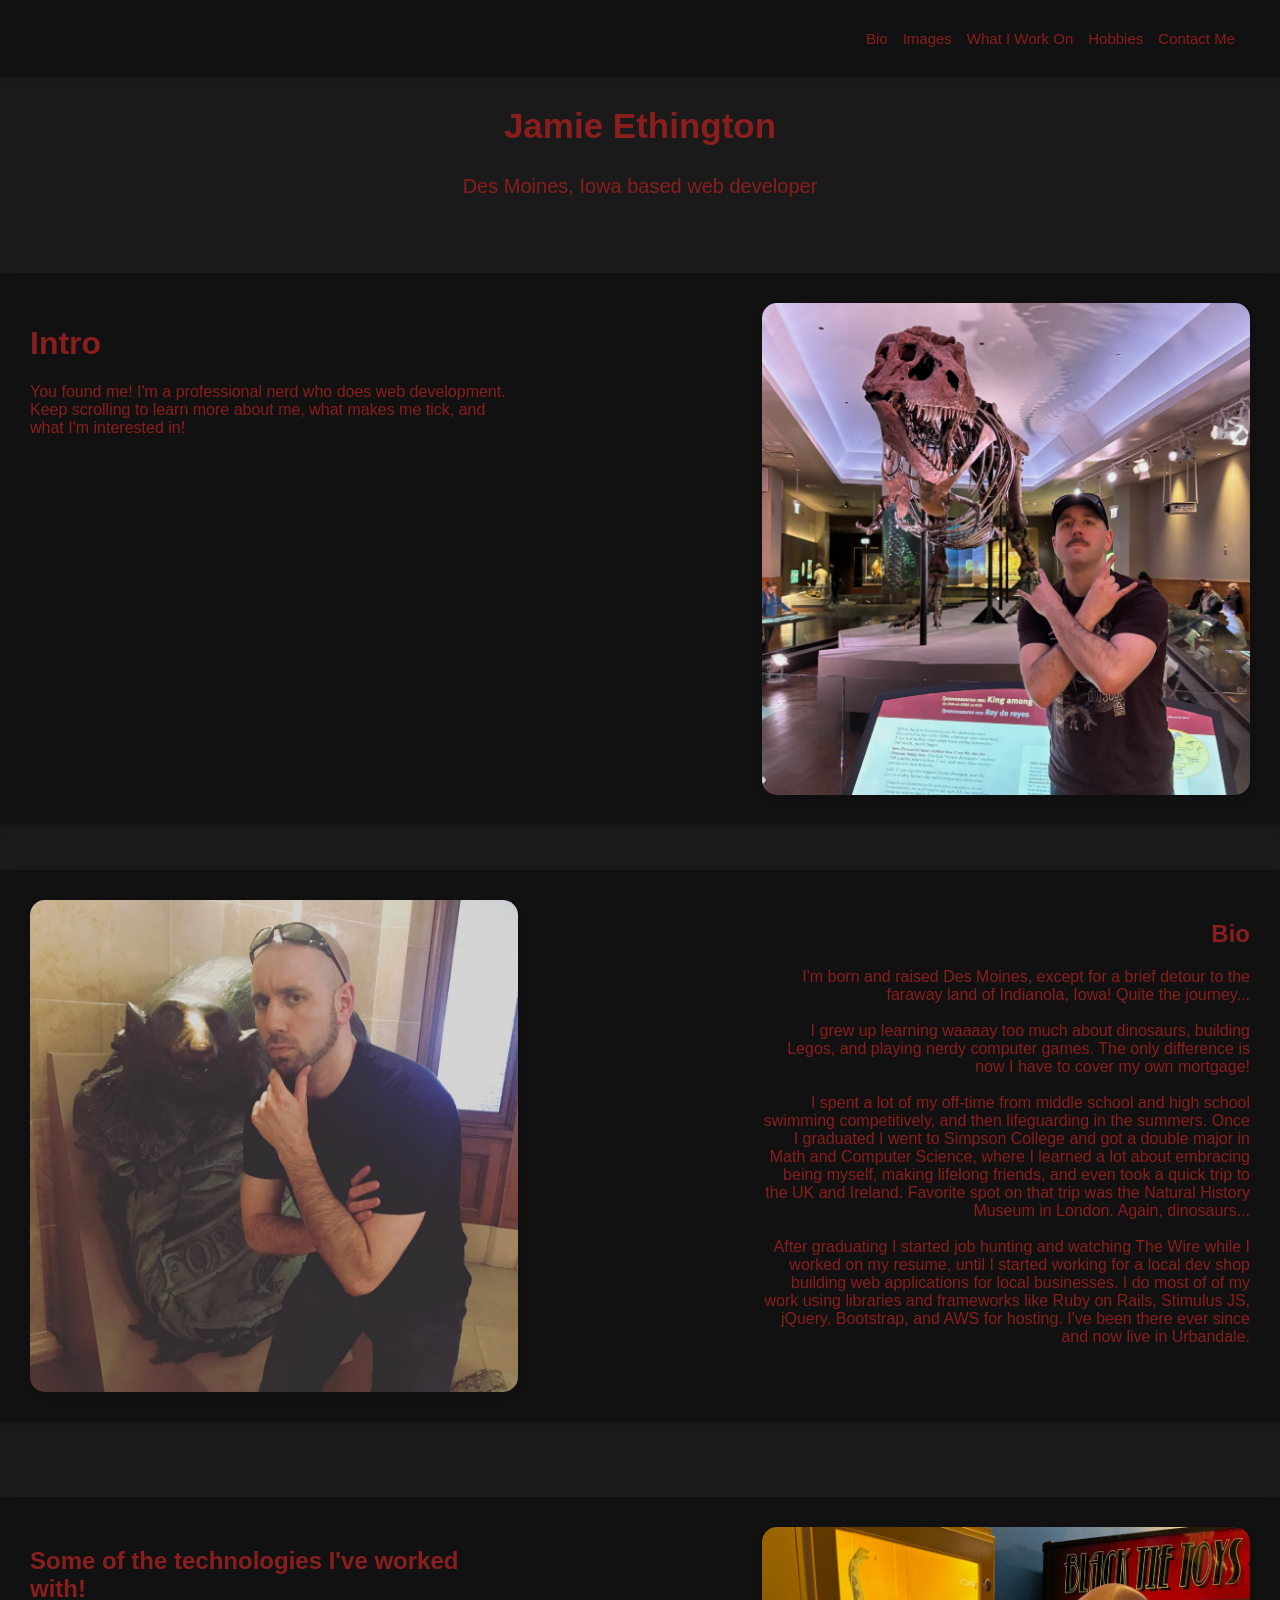
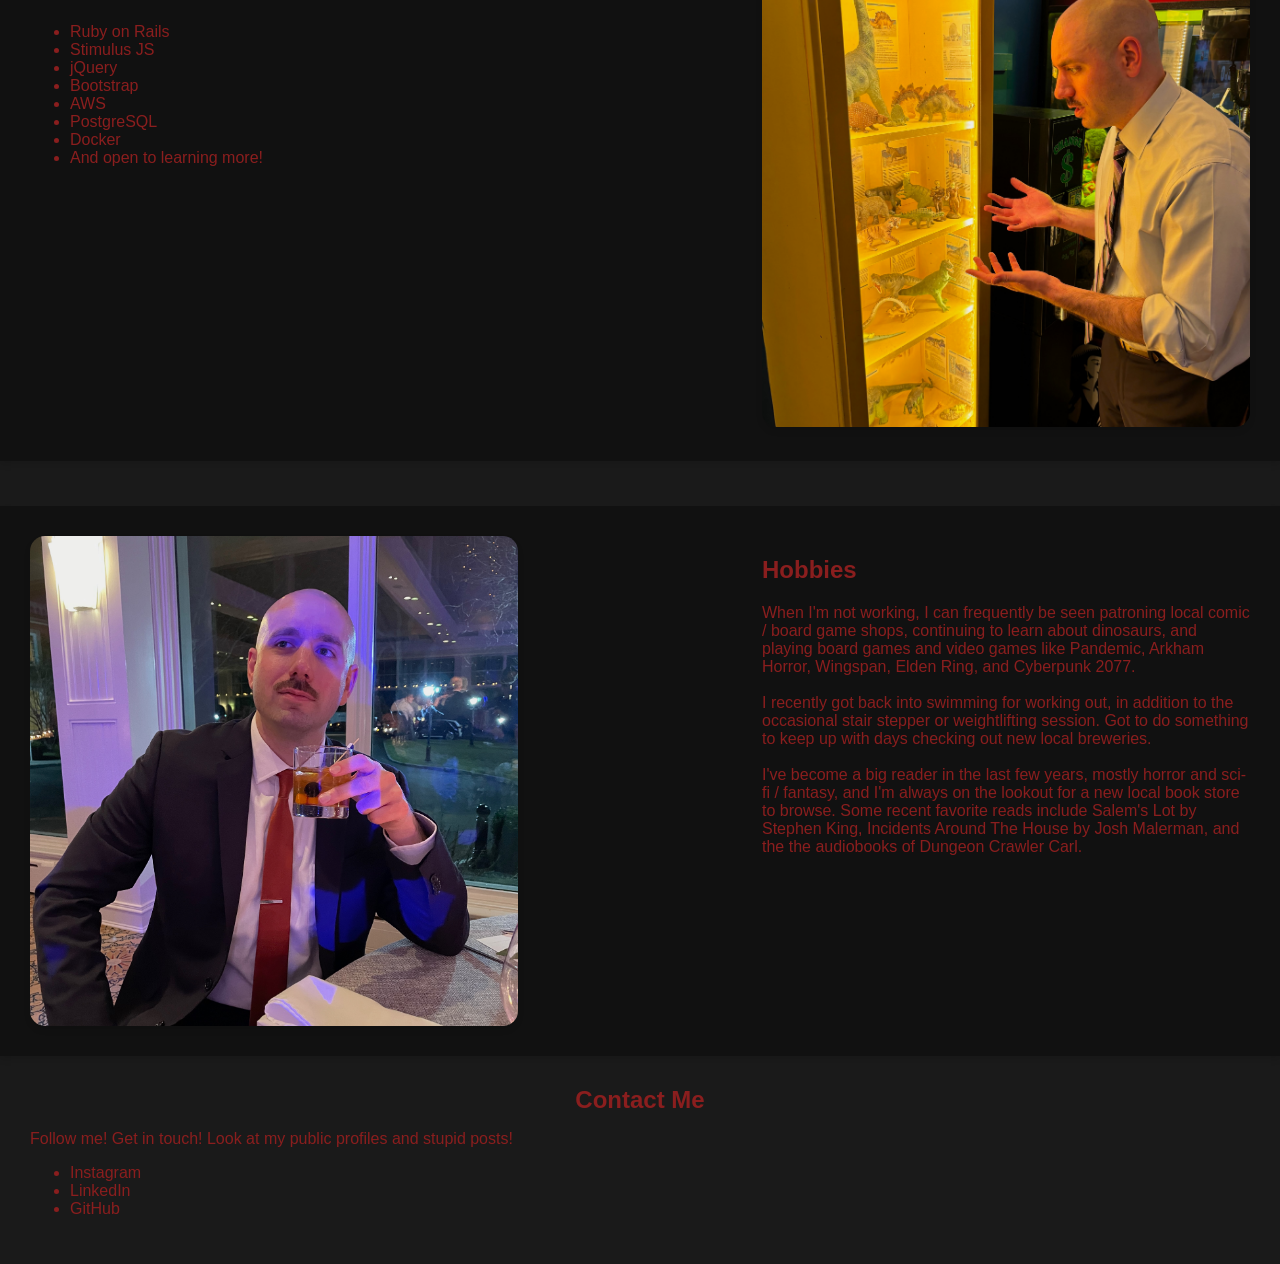
==== home_alt.html @ 4b00e0fd "WIP on redesigining / changing the color scheme and layout" ====
<!DOCTYPE html>
<html lang="en">
  <head>
    <title>Jamie Ethington</title>
    <meta charset="utf-8">
    <meta name="viewport" content="width=device-width, initial-scale=1">
    <link rel="stylesheet" href="assets/stylesheets/home_styles.css">
    <link rel="stylesheet" href="assets/stylesheets/carousel.css">
    <link rel="stylesheet" href="assets/stylesheets/media_queries.css">
  </head>

  <body>
    <div class="header-info">
      <div class="navbar"> 
        <a href="#bio-container" class="navbar-link">
          Bio
        </a>
  
        <a href="#image-container" class="navbar-link">
          Images
        </a>

        <a href="#what-i-work-on" class="navbar-link">
          What I Work On
        </a>

        <a href="#hobbies" class="navbar-link">
          Hobbies
        </a>
  
        <a href="#contact-me" class="navbar-link">
          Contact Me
        </a>
      </div>

      <h2>Jamie Ethington</h2>
      <p>Des Moines, Iowa based web developer</p>
    </div>

    <div class="main-content">
      <div class="intro">
        <div class="intro-text">
          <h1>Intro</h1>
          <p>
            You found me! I'm a professional nerd who does web development. Keep scrolling to learn more about me, what makes me tick,
            and what I'm interested in!
          </p>
        </div>

        <div class="intro-image">
          <img src="images/Sue.jpeg" class="page-image-img">
        </div>
      </div>

      <div class="bio" id="bio-container">
        <div class="bio-image">
          <img src="images/Wisconsin.jpg" class="page-image-img">
        </div>

        <div class="bio-text">
          <h2>Bio</h2>
          <p>
            I'm born and raised Des Moines, except for a brief detour to the faraway land of Indianola, Iowa! Quite the journey...
            <br />
            <br />
            I grew up learning waaaay too much about dinosaurs, building Legos, and playing nerdy computer games. The only difference is now
            I have to cover my own mortgage!
            <br />
            <br />
            I spent a lot of my off-time from middle school and high school swimming competitively, and then lifeguarding in the summers.
            Once I graduated I went to Simpson College
            and got a double major in Math and Computer Science, where I learned a lot about embracing being myself, making lifelong friends, and
            even took a quick trip to the UK and Ireland. Favorite spot on that trip was the Natural History Museum in London. Again, dinosaurs...
            <br />
            <br />
            After graduating I started job hunting and watching The Wire while I worked on my resume, until I started working for a local
            dev shop building web applications for local businesses. I do most of of my work using libraries and frameworks like
            Ruby on Rails, Stimulus JS, jQuery, Bootstrap, and AWS for hosting. I've been there ever since and now live in Urbandale.
          </p>
        </div>
      </div>

      <div class="what-i-work-on" id="what-i-work-on">

        <div class="what-i-work-on-text">
          <h2>Some of the technologies I've worked with!</h2>
          <ul>
            <li>Ruby on Rails</li>
            <li>Stimulus JS</li>
            <li>jQuery</li>
            <li>Bootstrap</li>
            <li>AWS</li>
            <li>PostgreSQL</li>
            <li>Docker</li>
            <li>And open to learning more!</li>
          </ul>
        </div>

        <div class="what-i-work-on-image">
          <img src="images/Confused.jpeg" class="page-image-img">
        </div>
      </div>

      <div class="hobbies" id="hobbies">
        <div class="hobbies-image">
          <img src="images/Fancy.jpeg" class="page-image-img">
        </div>

        <div class="hobbies-text"> 
          <h2>Hobbies</h2>
          <p>
            When I'm not working, I can frequently be seen patroning local comic / board game shops, continuing to learn about dinosaurs, and
            playing board games and video games like Pandemic, Arkham Horror, Wingspan, Elden Ring, and Cyberpunk 2077.
            <br />
            <br />
            I recently got back into swimming for working out, in addition to the occasional stair stepper or weightlifting session. Got to do something
            to keep up with days checking out new local breweries.
            <br />
            <br />
            I've become a big reader in the last few years, mostly horror and sci-fi / fantasy, and I'm always on the lookout for a new local book
            store to browse. Some recent favorite reads include Salem's Lot by Stephen King, Incidents Around The House by Josh Malerman, and the
            the audiobooks of Dungeon Crawler Carl.
          </p>
        </div>
      </div>
    </div>

    <div class="footer-links" id="contact-me">
      <h2 class="footer-header">Contact Me</h2>
      <p>Follow me! Get in touch! Look at my public profiles and stupid posts!</p>
      <ul>
        <li>
          <a href="https://www.instagram.com/jamie_ethington" target="_blank">Instagram</a>
        </li>

        <li>
          <a href="https://www.linkedin.com/in/jamesethington/" target="_blank">LinkedIn</a>
        </li>

        <li>
          <a href="https://github.com/jamie-e" target="_blank">GitHub</a>
        </li>
      </ul>
    </div>
    <script src="assets/javascripts/carousel.js"></script>
    <script src="assets/javascripts/smooth-scroll.js"></script>
  </body>
</html>
---- assets/stylesheets/home_styles.css ----
*, *::before, *::after {
  box-sizing: border-box;
}

html {
  scroll-behavior: smooth;
}

.header-info,
.footer-links,
.main-content {
  box-sizing: border-box;
}

.header-info.bg-loaded::before {
  opacity: 1;
}

body {
  font-family: Arial, Helvetica, sans-serif;
  width: 100%;
  margin: 0;
  color: #8A1E1E;
  min-height: 100vh;
  background-color: #1a1a1a;
}

.navbar {
  display: flex;
  flex-direction: row;
  justify-content: flex-end;
  padding: 30px;
  box-shadow: 0 4px 6px rgba(0, 0, 0, 0.1);
  background-color: #111111;
}

.navbar .navbar-link {
  font-size: 15px;
  color: #8A1E1E;
  text-decoration: none;
  margin-right: 15px;
}
.navbar .navbar-link:hover {
  color: #8C8C8C;
  text-decoration: underline;
}

.header-info {
  /* padding: 30px;
  padding-bottom: 75px; */
  text-align: center;
  font-size: 35px;
  width: 100% !important;
  color: #8A1E1E;
  background-size: cover;
  background-repeat: no-repeat;
  background-position: center top;
}

.header-info .intro-image {
  height: 450px;
  width: 450px;
  border-radius: 50%;
  margin: 0 auto;
}

.header-info h2 {
  font-size: 35px;
}

.header-info p {
  font-size: 20px;
}

.page-image-img {
  border-radius: 15px;
  box-shadow: 0 4px 6px rgba(0, 0, 0, 0.1);
  max-height: 500px;
  max-width: 500px;
  width: 100%;
  height: 100%;
  object-fit: cover;
}

.main-content .intro {
  margin-top: 75px;
  margin-bottom: 45px;
  padding: 30px;
  background-color: #111111;
  box-shadow: 0 4px 6px rgba(0, 0, 0, 0.1);
  display: flex;
  flex-direction: row;
  justify-content: space-between;
}

.main-content .intro .intro-text {
  width: 40%;
  text-align: left;
}

.main-content .intro .intro-image {
  width: 40%;
  text-align: right;
}

.main-content .bio {
  margin-bottom: 75px;
  padding: 30px;
  background-color: #111111;
  box-shadow: 0 4px 6px rgba(0, 0, 0, 0.1);
  display: flex;
  flex-direction: row;
  justify-content: space-between;
}

.main-content .bio .bio-text {
  width: 40%;
  text-align: right;
}

.main-content .bio .bio-image {
  width: 40%;
  text-align: left;
}

#bio-container,
#image-container,
#contact-me {
  scroll-margin-top: 30px;
}

.main-content .what-i-work-on {
  padding: 30px;
  background-color: #111111;
  box-shadow: 0 4px 6px rgba(0, 0, 0, 0.1);
  margin-bottom: 45px;
  display: flex;
  flex-direction: row;
  justify-content: space-between;
}

.main-content .what-i-work-on .what-i-work-on-text {
  width: 40%;
  text-align: left;
}

.main-content .what-i-work-on .what-i-work-on-image {
  width: 40%;
  text-align: right;
}

.main-content .hobbies {
  padding: 30px;
  background-color: #111111;
  box-shadow: 0 4px 6px rgba(0, 0, 0, 0.1);
  display: flex;
  flex-direction: row;
  justify-content: space-between;
}

.main-content .hobbies .hobbies-text {
  width: 40%;
  text-align: left;
}

.main-content .hobbies .hobbies-image {
  width: 40%;
  text-align: right;
}

.footer-links {
  padding: 30px;
  flex-direction: row;
  justify-content: space-between;
  width: 100% !important;
}

.footer-links .footer-header {
  margin: 0 auto;
  text-align: center;
}

.footer-links ul {
  list-style: disc;
}

.footer-links a {
  text-decoration: none;
  color: #8A1E1E;
}

.footer-links a:hover {
  color: #AFAFAF;
  text-decoration: underline;
}
---- assets/stylesheets/carousel.css ----
.image-carousel {
  position: relative;
  max-width: 800px;
  margin: 2rem auto;
}

.carousel-track {
  display: flex;
  justify-content: center;
  align-items: center;
  min-height: 400px;
}

.carousel-slide {
  display: none;
  width: 500px;
  height: 500px;
  object-fit: cover;
  border-radius: 10px;
  border: solid 5px #A1A1A1;
}

.carousel-slide.active {
  display: block;
}

.carousel-btn {
  position: absolute;
  top: 50%;
  transform: translateY(-50%);
  z-index: 1;
  font-size: 2rem;
  background: transparent;
  border: none;
  color: #AFAFAF;
  cursor: pointer;
}

.carousel-btn.prev { left: 0; }
.carousel-btn.next { right: 0; }
---- assets/stylesheets/media_queries.css ----
@media (max-width: 768px) {
  .main-content .intro {
    flex-direction: column;
    align-items: center;
  }

  .main-content .intro .intro-text,
  .main-content .intro .intro-image {
    width: 100%;
  }

  .main-content .intro .intro-image img {
    max-width: 100%;
    height: auto;
  }
}
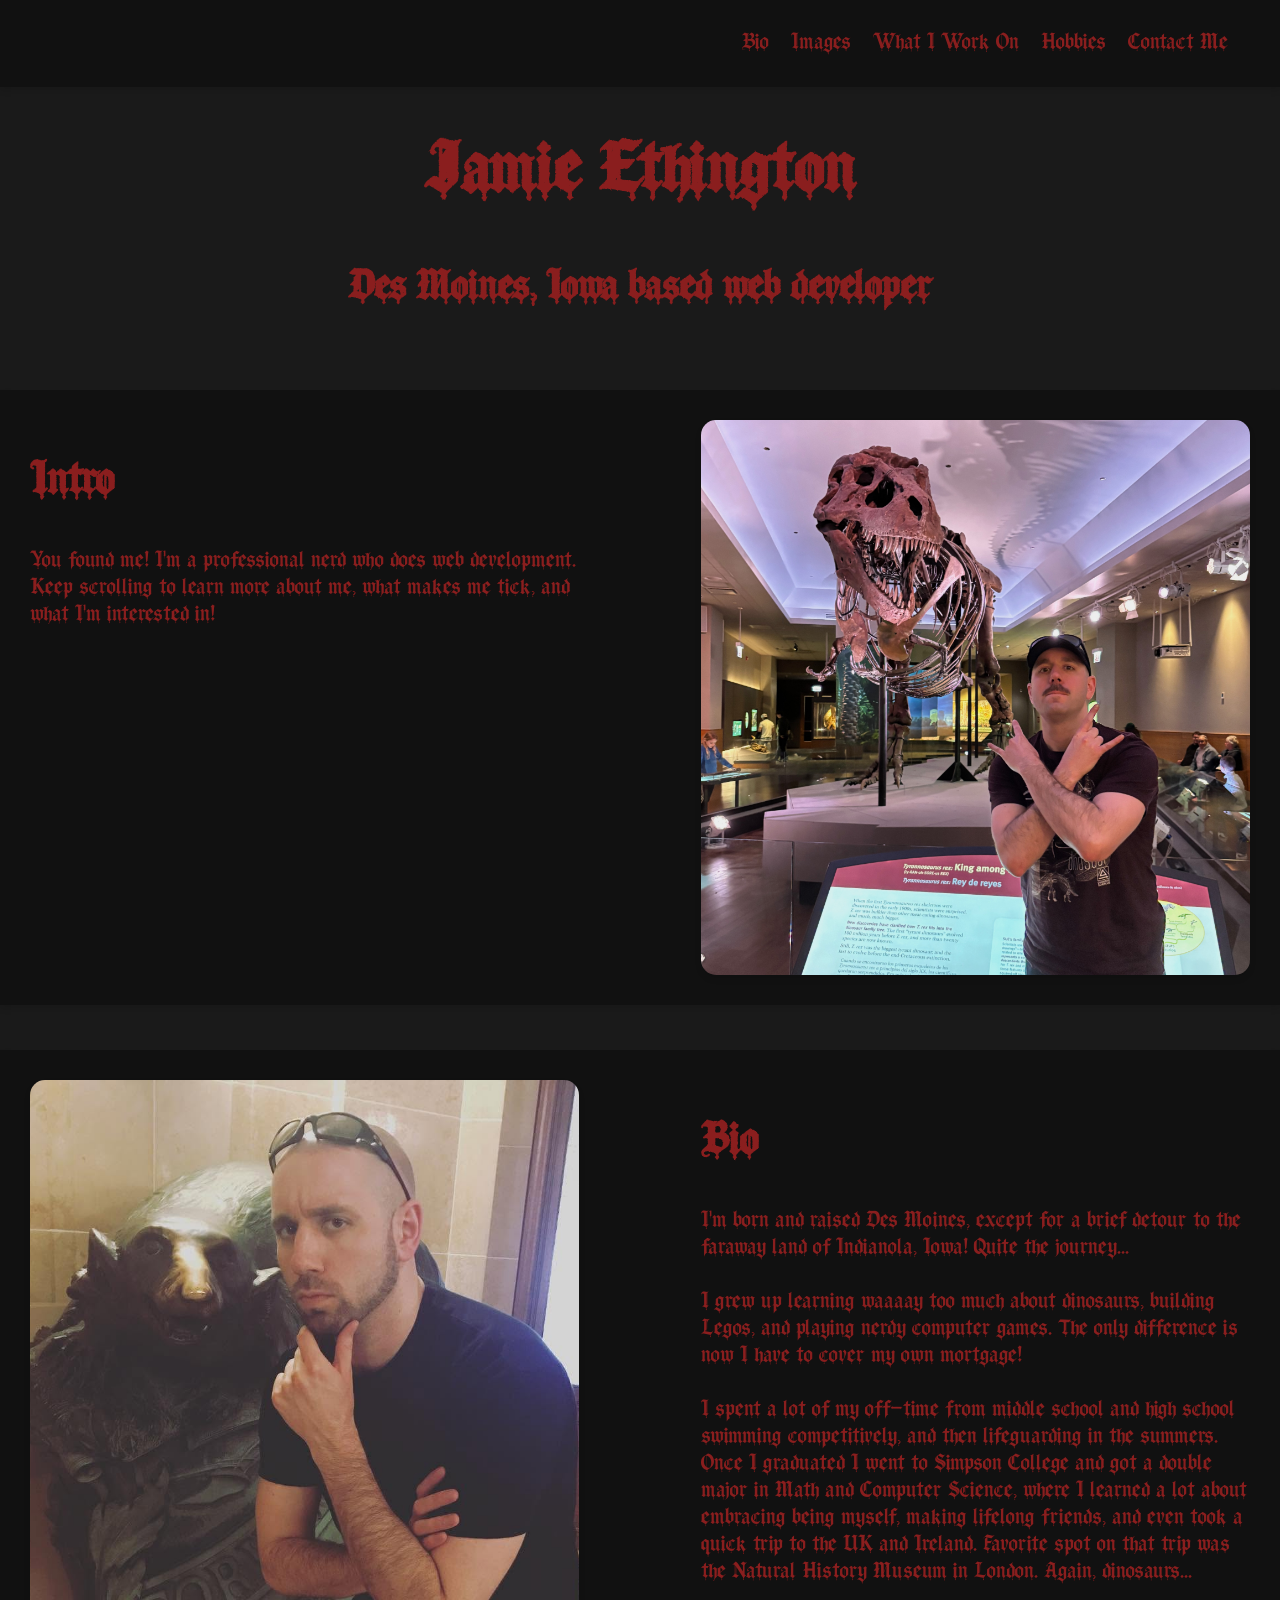
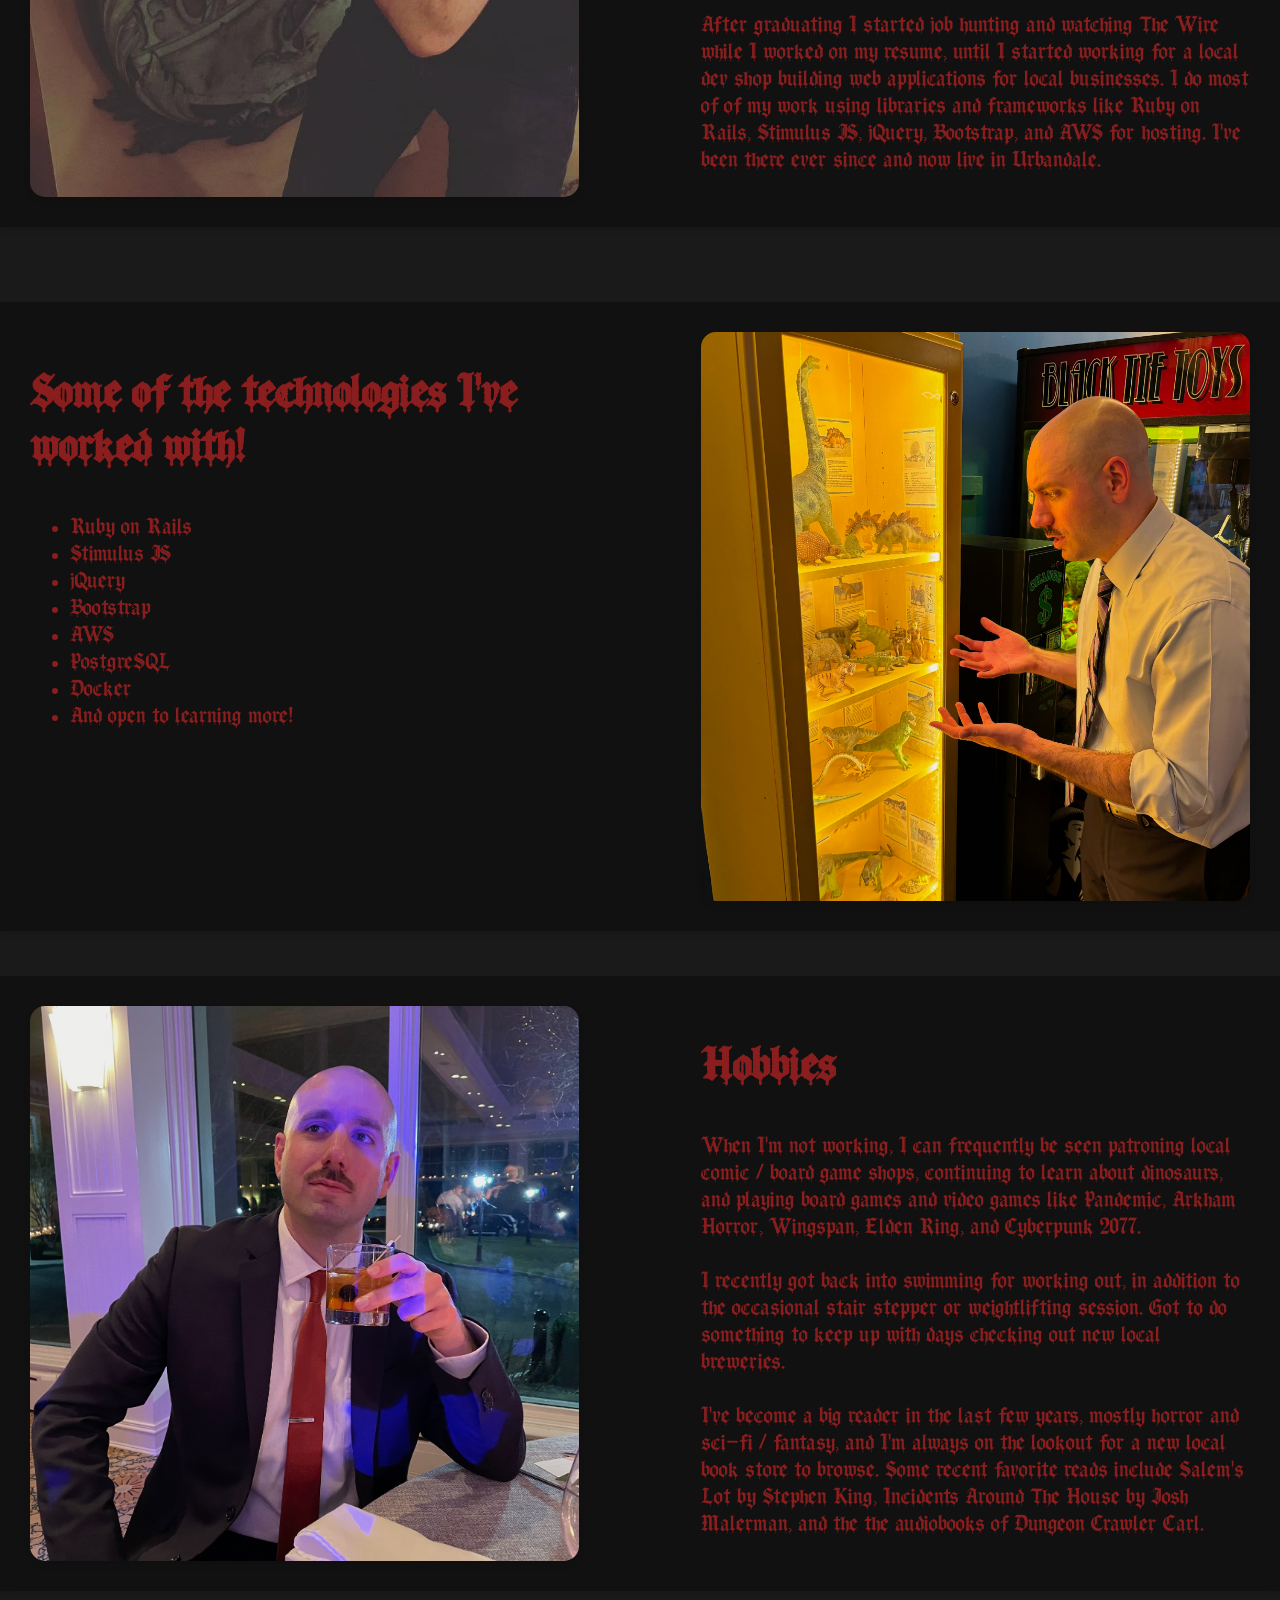
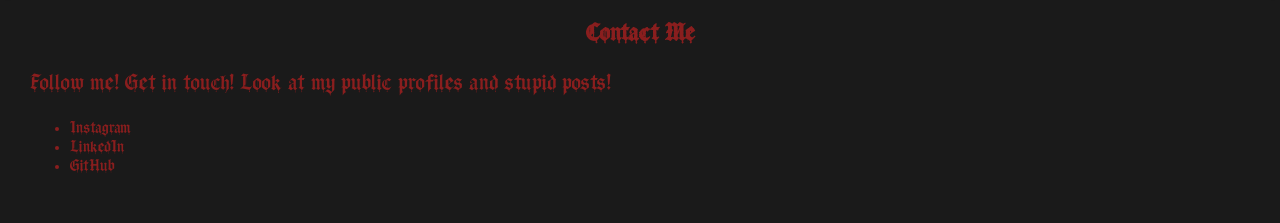
==== commit ccf7c3d6: "More redesign work" ====
--- a/home_alt.html
+++ b/home_alt.html
@@ -5,7 +5,6 @@
     <meta charset="utf-8">
     <meta name="viewport" content="width=device-width, initial-scale=1">
     <link rel="stylesheet" href="assets/stylesheets/home_styles.css">
-    <link rel="stylesheet" href="assets/stylesheets/carousel.css">
     <link rel="stylesheet" href="assets/stylesheets/media_queries.css">
   </head>
 
@@ -33,14 +32,14 @@
         </a>
       </div>
 
-      <h2>Jamie Ethington</h2>
-      <p>Des Moines, Iowa based web developer</p>
+      <h1>Jamie Ethington</h2>
+      <h3>Des Moines, Iowa based web developer</h3>
     </div>
 
     <div class="main-content">
       <div class="intro">
         <div class="intro-text">
-          <h1>Intro</h1>
+          <h2>Intro</h2>
           <p>
             You found me! I'm a professional nerd who does web development. Keep scrolling to learn more about me, what makes me tick,
             and what I'm interested in!
--- a/assets/stylesheets/home_styles.css
+++ b/assets/stylesheets/home_styles.css
@@ -1,3 +1,11 @@
+@font-face {
+  font-family: "Grimoire";
+  src: url("../fonts/GrimoireNoire.otf") format("opentype");
+  font-weight: normal;
+  font-style: normal;
+  font-display: swap;
+}
+
 *, *::before, *::after {
   box-sizing: border-box;
 }
@@ -17,7 +25,7 @@
 }
 
 body {
-  font-family: Arial, Helvetica, sans-serif;
+  font-family: "Grimoire", Arial, sans-serif;
   width: 100%;
   margin: 0;
   color: #8A1E1E;
@@ -25,6 +33,11 @@
   background-color: #1a1a1a;
 }
 
+body p {
+  font-size: 22px;
+  font-weight: 300;
+}
+
 .navbar {
   display: flex;
   flex-direction: row;
@@ -35,10 +48,10 @@
 }
 
 .navbar .navbar-link {
-  font-size: 15px;
+  font-size: 22px;
   color: #8A1E1E;
   text-decoration: none;
-  margin-right: 15px;
+  margin-right: 22px;
 }
 .navbar .navbar-link:hover {
   color: #8C8C8C;
@@ -65,7 +78,7 @@
 }
 
 .header-info h2 {
-  font-size: 35px;
+  font-size: 45px;
 }
 
 .header-info p {
@@ -75,13 +88,18 @@
 .page-image-img {
   border-radius: 15px;
   box-shadow: 0 4px 6px rgba(0, 0, 0, 0.1);
-  max-height: 500px;
-  max-width: 500px;
   width: 100%;
   height: 100%;
   object-fit: cover;
 }
 
+.intro h2,
+.bio h2,
+.what-i-work-on h2,
+.hobbies h2 {
+  font-size: 45px;
+}
+
 .main-content .intro {
   margin-top: 75px;
   margin-bottom: 45px;
@@ -94,12 +112,12 @@
 }
 
 .main-content .intro .intro-text {
-  width: 40%;
+  width: 45%;
   text-align: left;
 }
 
 .main-content .intro .intro-image {
-  width: 40%;
+  width: 45%;
   text-align: right;
 }
 
@@ -114,12 +132,11 @@
 }
 
 .main-content .bio .bio-text {
-  width: 40%;
-  text-align: right;
+  width: 45%;
 }
 
 .main-content .bio .bio-image {
-  width: 40%;
+  width: 45%;
   text-align: left;
 }
 
@@ -140,15 +157,20 @@
 }
 
 .main-content .what-i-work-on .what-i-work-on-text {
-  width: 40%;
+  width: 45%;
   text-align: left;
 }
 
 .main-content .what-i-work-on .what-i-work-on-image {
-  width: 40%;
+  width: 45%;
   text-align: right;
 }
 
+.main-content .what-i-work-on .what-i-work-on-text li {
+  font-size: 22px;
+  font-weight: 300;
+}
+
 .main-content .hobbies {
   padding: 30px;
   background-color: #111111;
@@ -159,13 +181,13 @@
 }
 
 .main-content .hobbies .hobbies-text {
-  width: 40%;
+  width: 45%;
   text-align: left;
 }
 
 .main-content .hobbies .hobbies-image {
-  width: 40%;
-  text-align: right;
+  width: 45%;
+  text-align: leftr;
 }
 
 .footer-links {
--- a/assets/stylesheets/media_queries.css
+++ b/assets/stylesheets/media_queries.css
@@ -1,15 +1,31 @@
 @media (max-width: 768px) {
-  .main-content .intro {
+  .main-content .intro,
+  .main-content .bio,
+  .main-content .what-i-work-on,
+  .main-content .hobbies {
     flex-direction: column;
     align-items: center;
   }
 
   .main-content .intro .intro-text,
-  .main-content .intro .intro-image {
+  .main-content .intro .intro-image,
+  .main-content .bio .bio-text,
+  .main-content .bio .bio-image,
+  .main-content .what-i-work-on .what-i-work-on-text,
+  .main-content .what-i-work-on .what-i-work-on-image,
+  .main-content .hobbies .hobbies-text,
+  .main-content .hobbies .hobbies-image {
     width: 100%;
   }
 
-  .main-content .intro .intro-image img {
+  .main-content .bio .bio-text {
+    text-align: left;
+  }
+
+  .main-content .intro .intro-image img,
+  .main-content .bio .bio-image img,
+  .main-content .what-i-work-on .what-i-work-on-image img,
+  .main-content .hobbies .hobbies-image img {
     max-width: 100%;
     height: auto;
   }
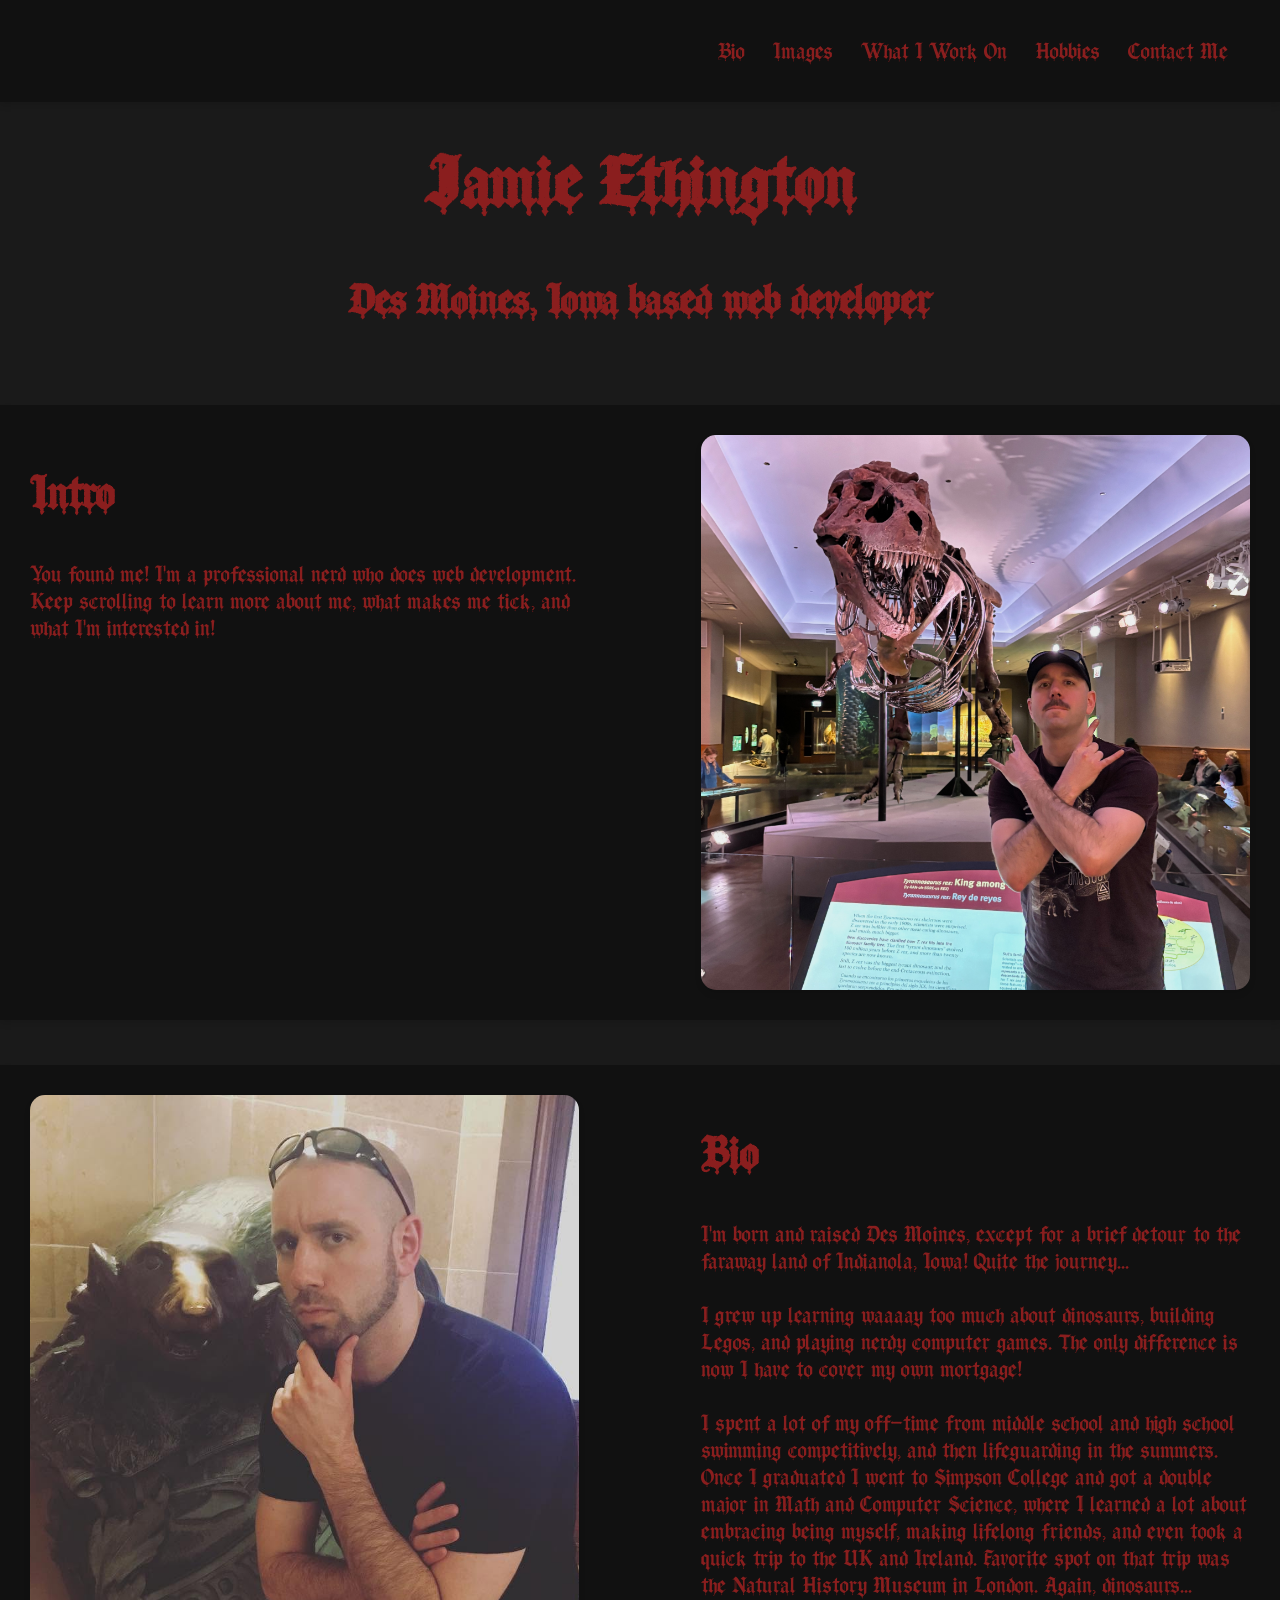
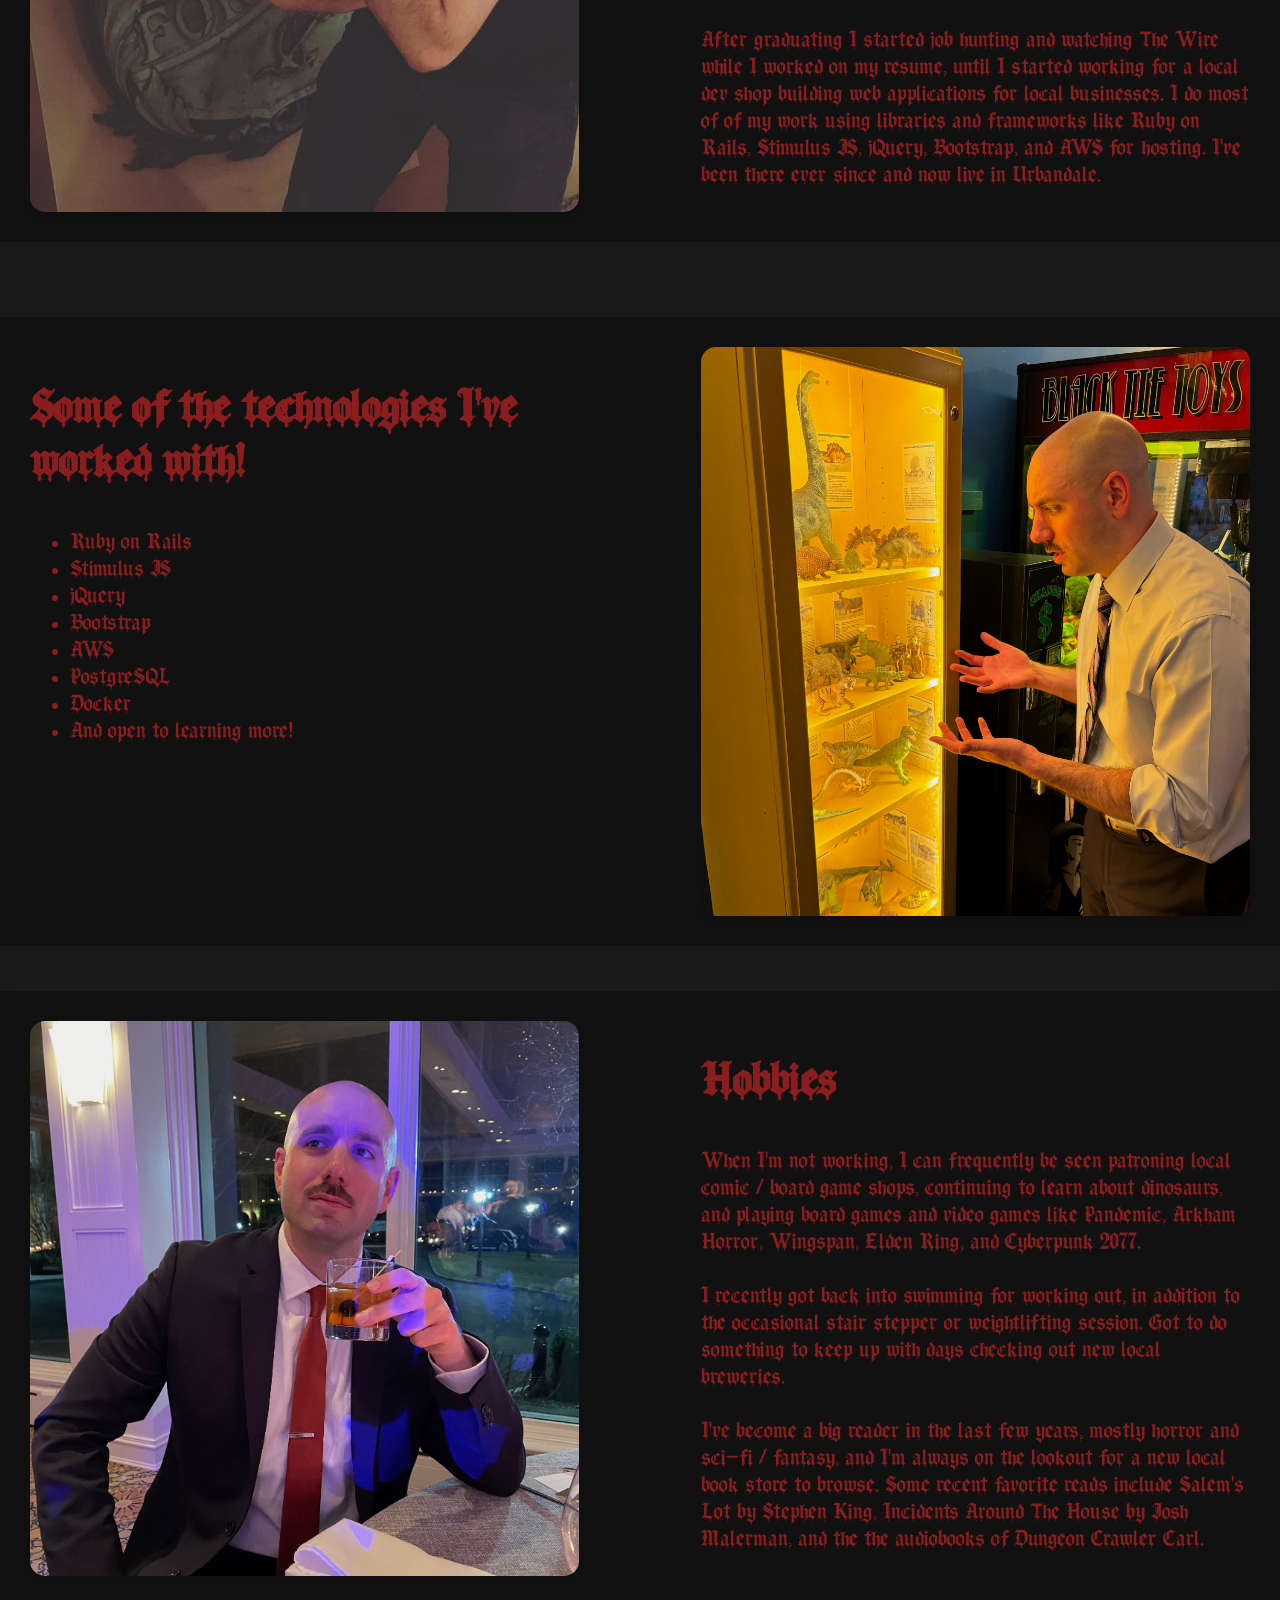
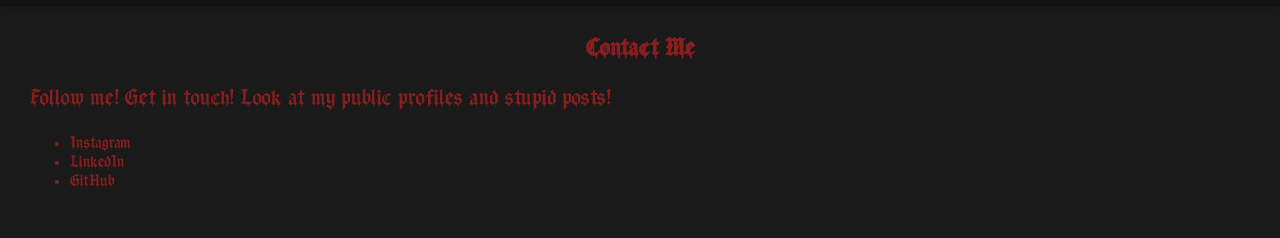
==== commit f3e29526: "Mobile friendly navbar" ====
--- a/home_alt.html
+++ b/home_alt.html
@@ -11,26 +11,34 @@
   <body>
     <div class="header-info">
       <div class="navbar"> 
-        <a href="#bio-container" class="navbar-link">
-          Bio
-        </a>
+        <div class="nav-links">
+          <a href="#bio-container" class="navbar-link">
+            Bio
+          </a>
+
+          <a href="#image-container" class="navbar-link">
+            Images
+          </a>
   
-        <a href="#image-container" class="navbar-link">
-          Images
-        </a>
+          <a href="#what-i-work-on" class="navbar-link">
+            What I Work On
+          </a>
+  
+          <a href="#hobbies" class="navbar-link">
+            Hobbies
+          </a>
 
-        <a href="#what-i-work-on" class="navbar-link">
-          What I Work On
-        </a>
+          <a href="#contact-me" class="navbar-link">
+            Contact Me
+          </a>
+        </div>
 
-        <a href="#hobbies" class="navbar-link">
-          Hobbies
-        </a>
-  
-        <a href="#contact-me" class="navbar-link">
-          Contact Me
-        </a>
+        <!-- Hamburger Button (Mobile Only) -->
+        <button class="hamburger" id="hamburger-btn" aria-label="Toggle Navigation">
+          &#9776; <!-- Unicode hamburger icon (☰) -->
+        </button>
       </div>
+
 
       <h1>Jamie Ethington</h2>
       <h3>Des Moines, Iowa based web developer</h3>
--- a/assets/stylesheets/home_styles.css
+++ b/assets/stylesheets/home_styles.css
@@ -14,6 +14,15 @@
   scroll-behavior: smooth;
 }
 
+.hamburger {
+  display: none;
+  background: none;
+  border: none;
+  font-size: 28px;
+  cursor: pointer;
+  color: #8A1E1E;
+}
+
 .header-info,
 .footer-links,
 .main-content {
--- a/assets/stylesheets/media_queries.css
+++ b/assets/stylesheets/media_queries.css
@@ -29,4 +29,22 @@
     max-width: 100%;
     height: auto;
   }
+
+  .hamburger {
+    display: block; /* Show hamburger on mobile */
+  }
+
+  .nav-links {
+    display: none; /* Hide standard links by default */
+    flex-direction: column;
+    width: 100%;
+  }
+
+  .nav-links a {
+    margin-bottom: 20px;
+  }
+
+  .nav-links.active {
+    display: flex; /* Show menu when toggled */
+  }
 }
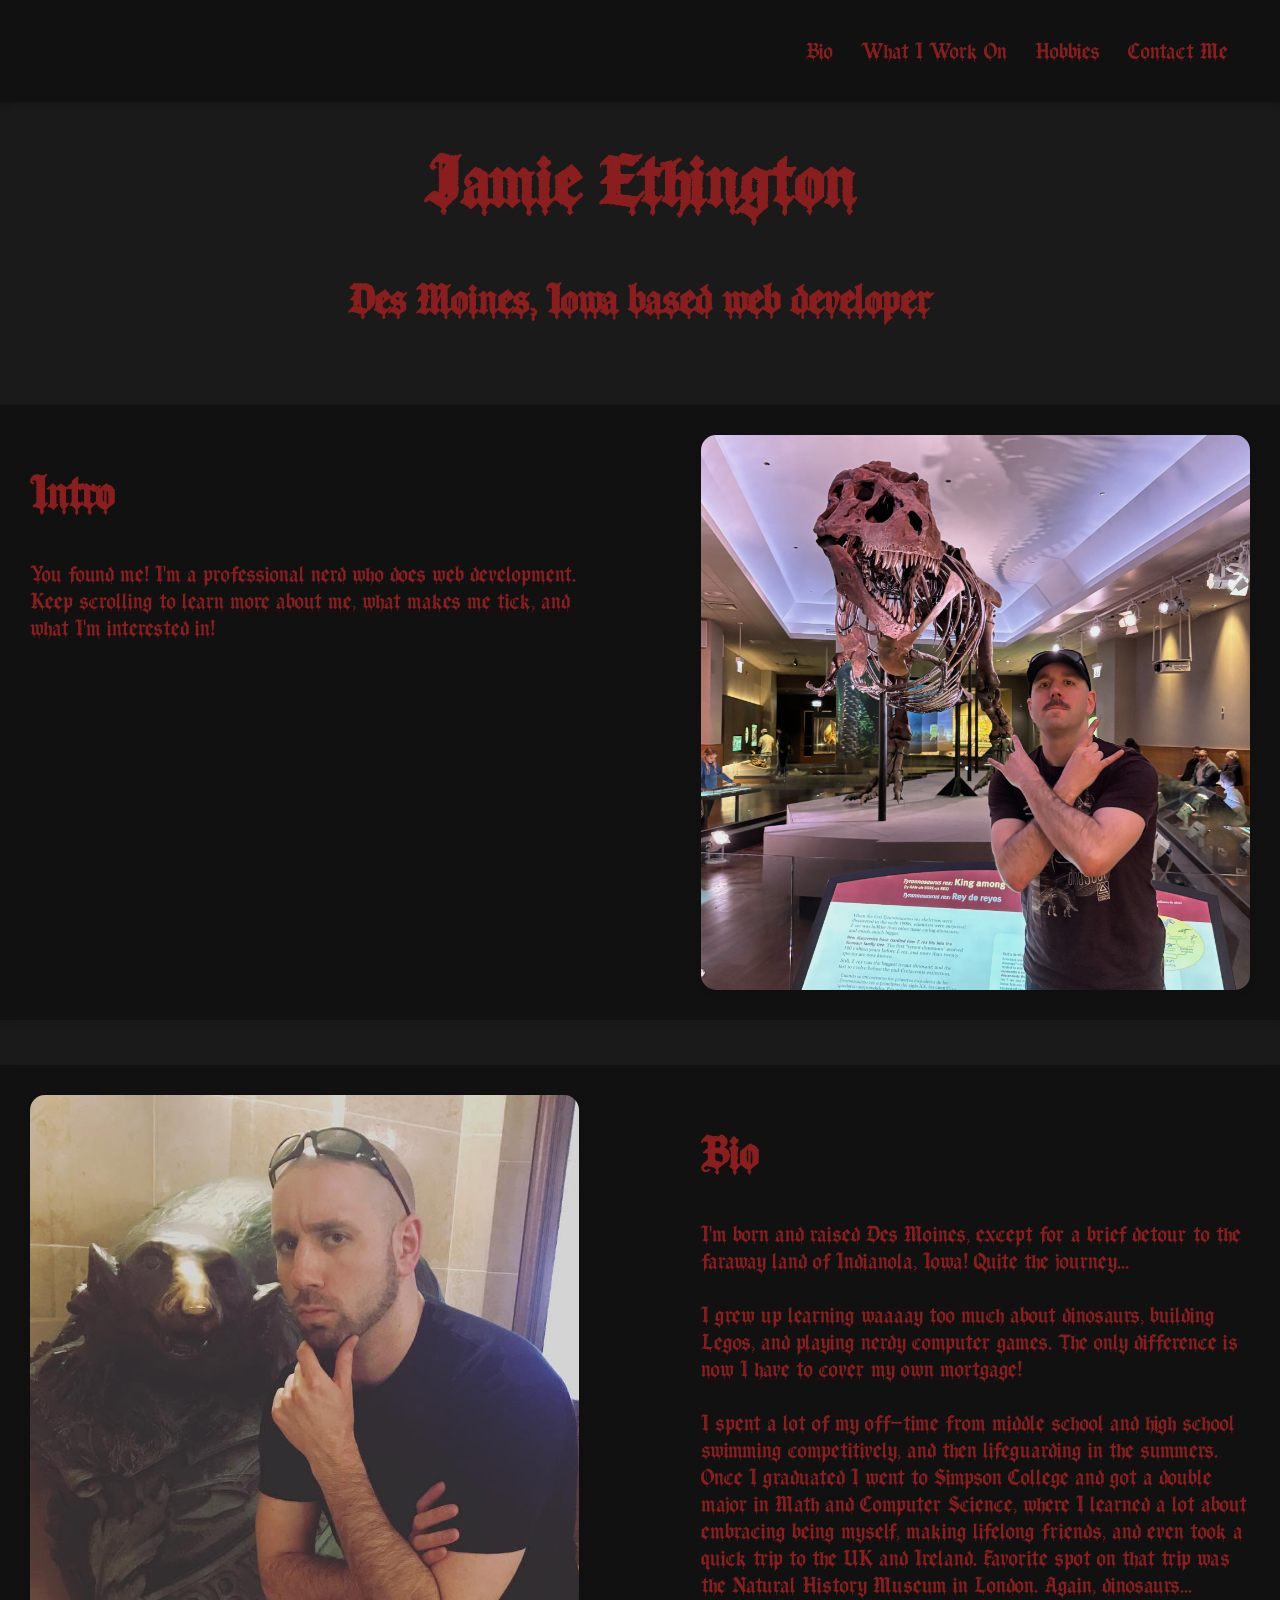
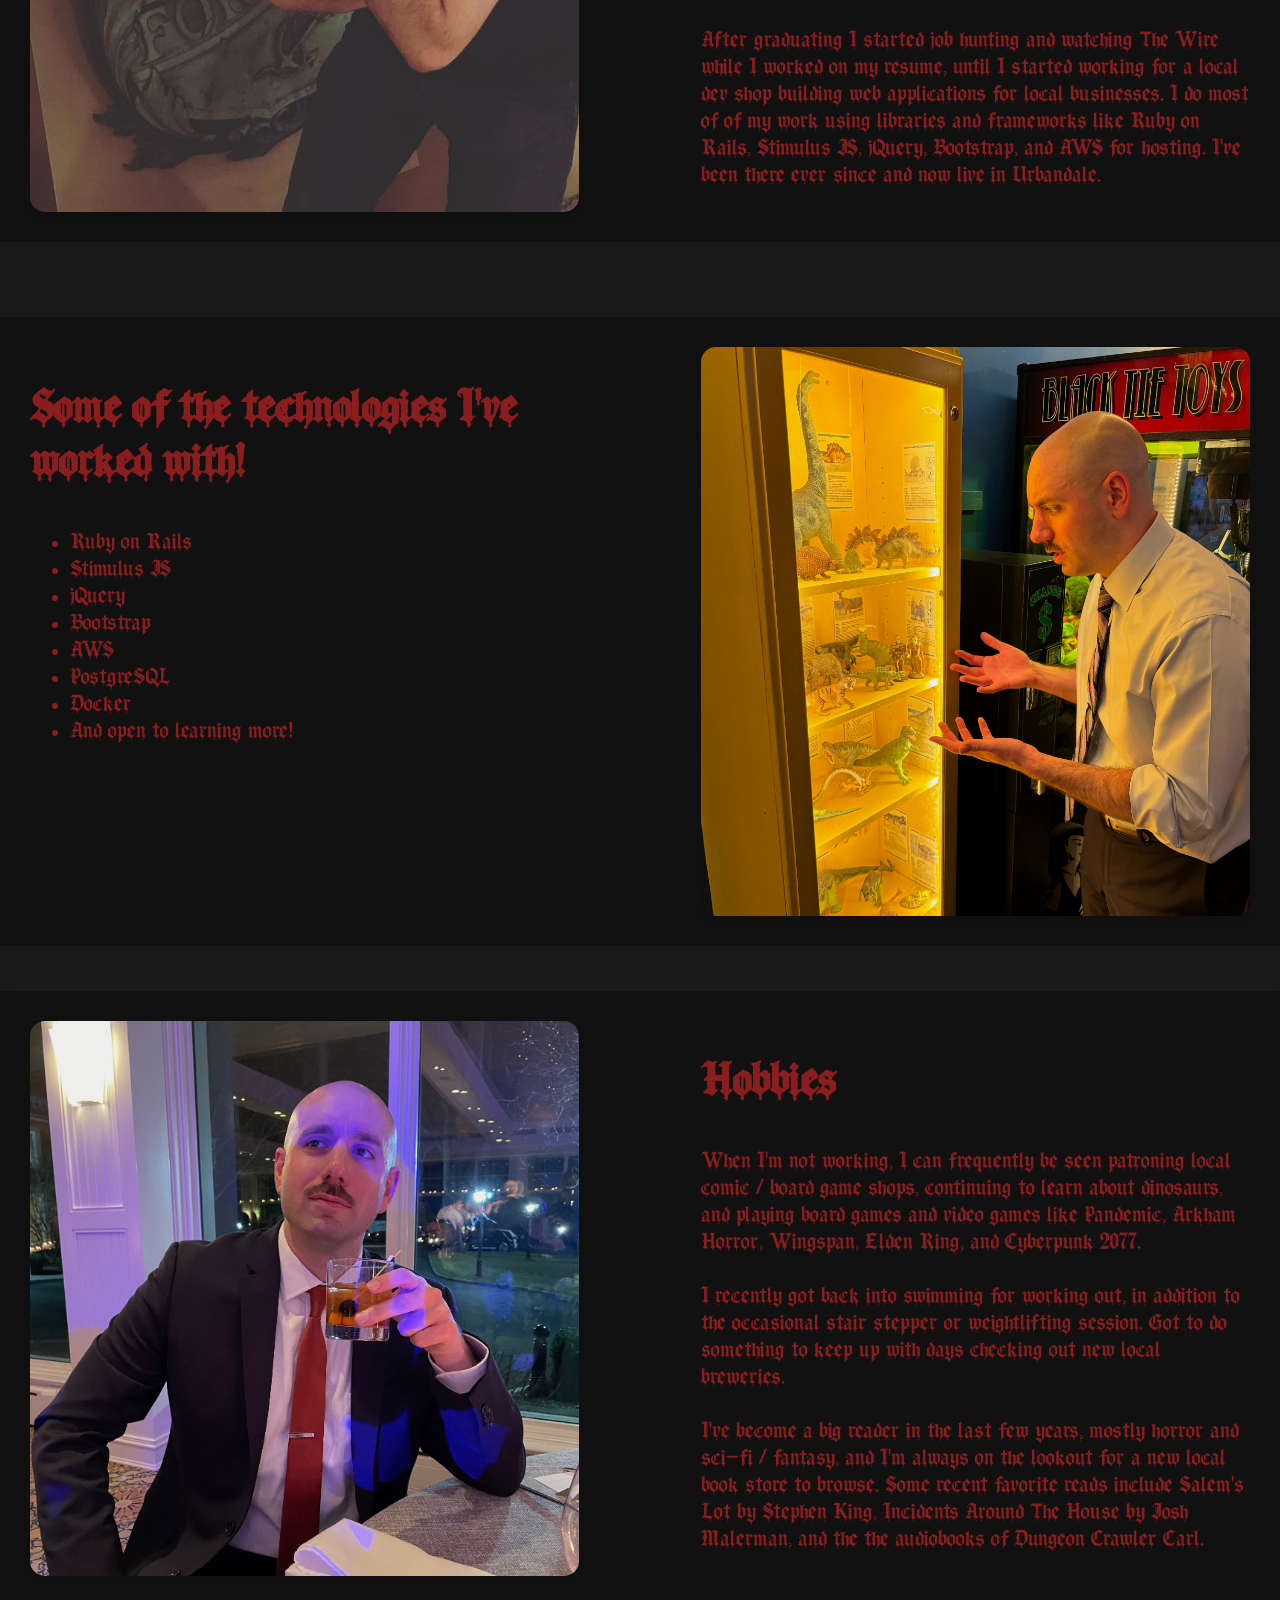
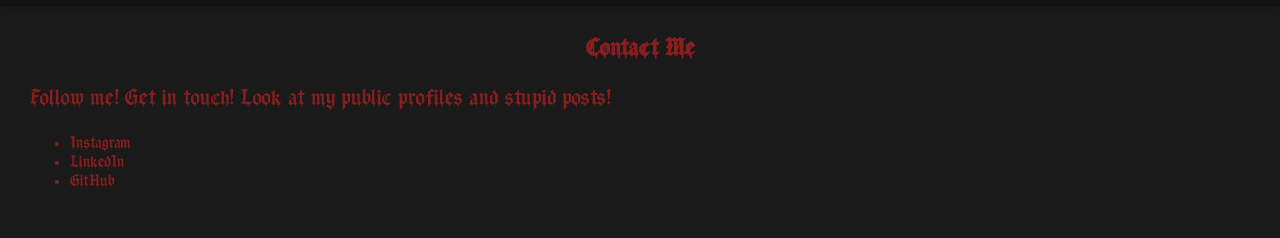
==== commit 74a7e494: "Removing 'Images' link since it's defunct" ====
--- a/home_alt.html
+++ b/home_alt.html
@@ -14,10 +14,6 @@
         <div class="nav-links">
           <a href="#bio-container" class="navbar-link">
             Bio
-          </a>
-
-          <a href="#image-container" class="navbar-link">
-            Images
           </a>
   
           <a href="#what-i-work-on" class="navbar-link">
--- a/assets/stylesheets/home_styles.css
+++ b/assets/stylesheets/home_styles.css
@@ -175,6 +175,10 @@
   text-align: right;
 }
 
+.main-content .what-i-work-on .what-i-work-on-text ul {
+  margin-bottom: 35px;
+}
+
 .main-content .what-i-work-on .what-i-work-on-text li {
   font-size: 22px;
   font-weight: 300;
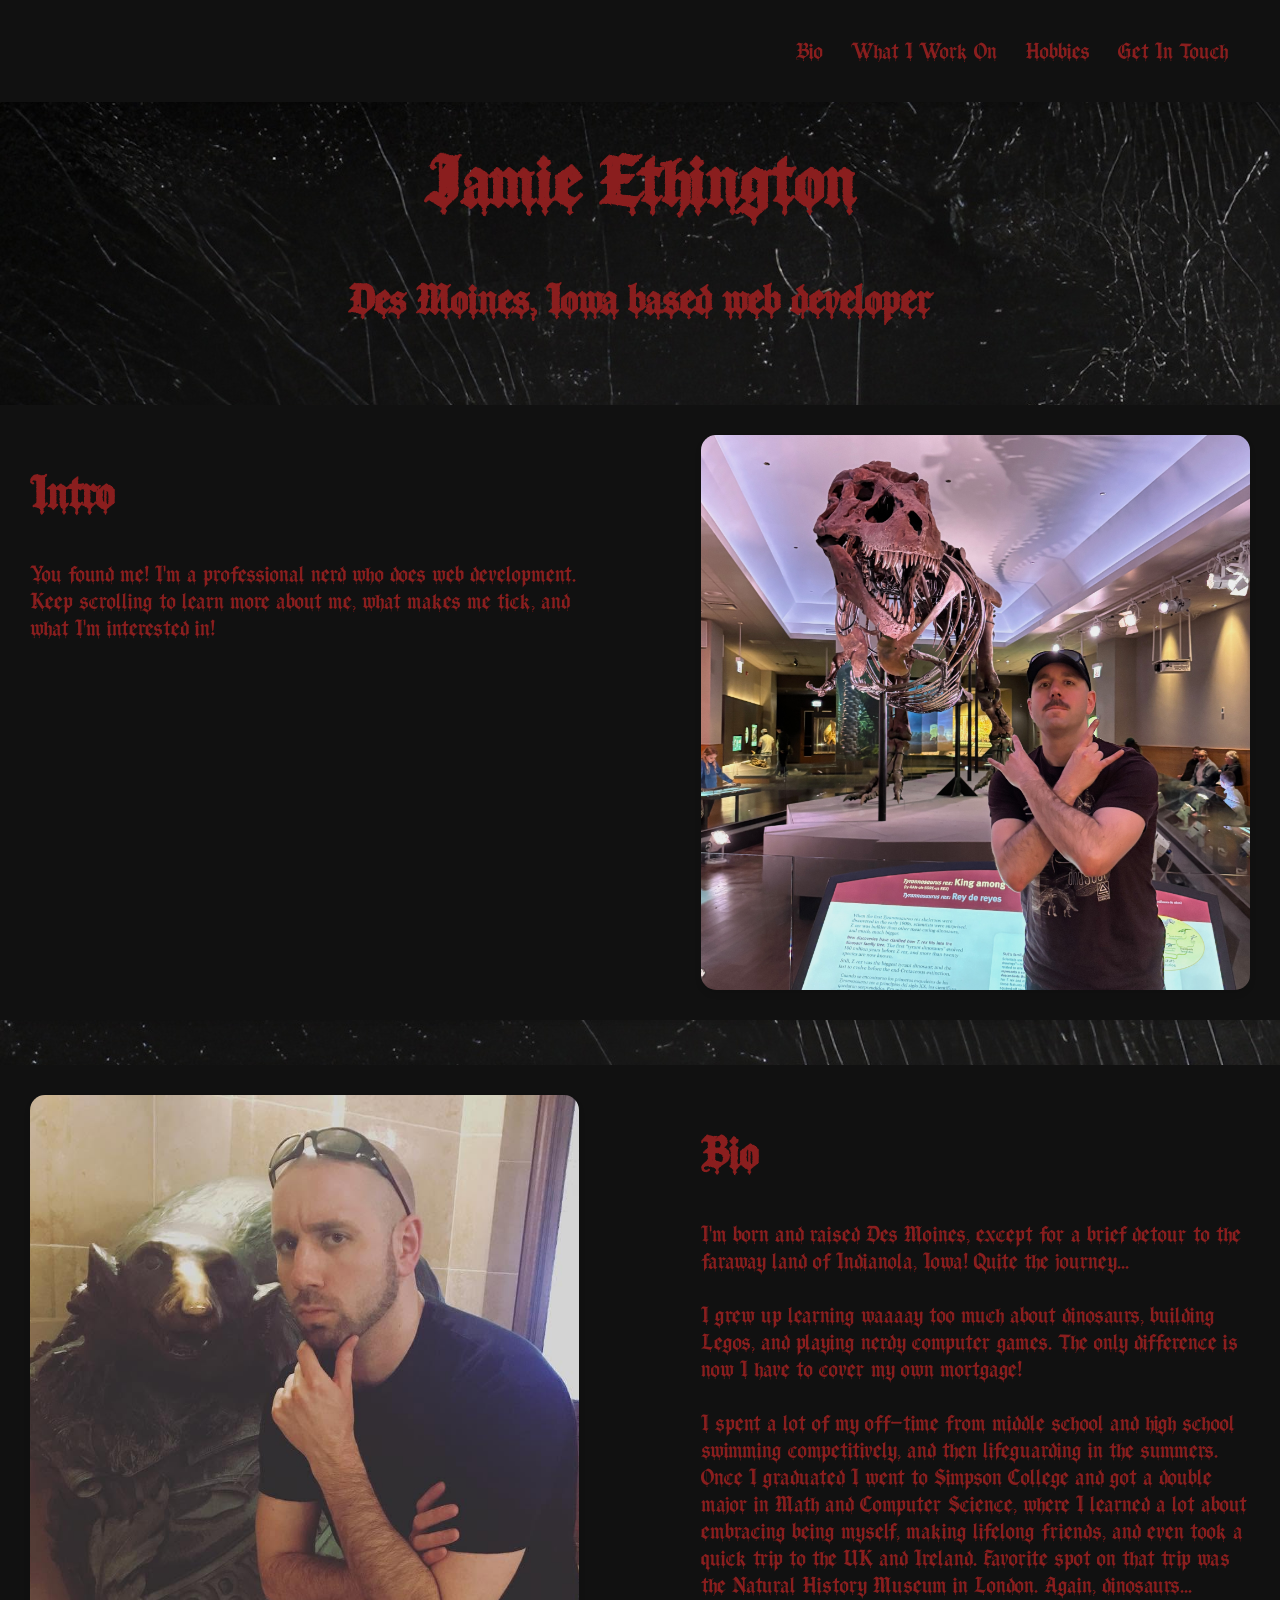
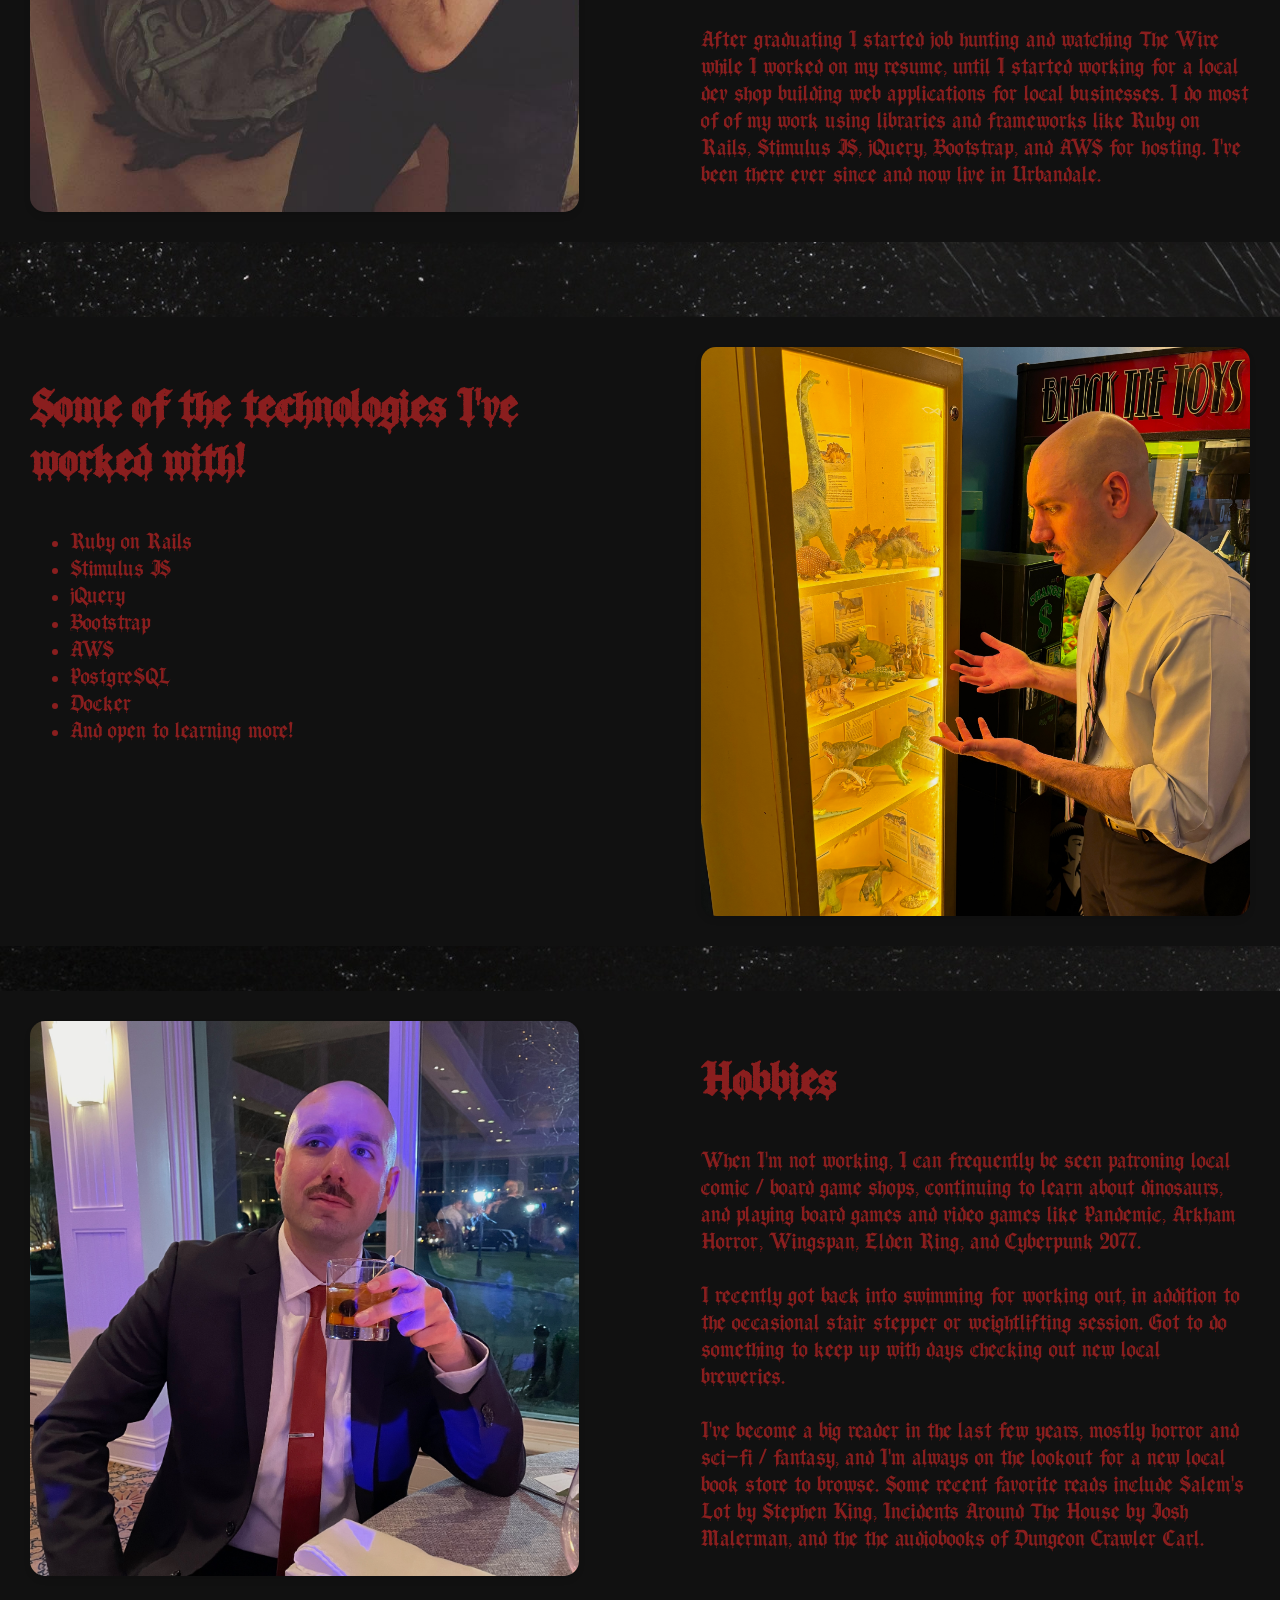
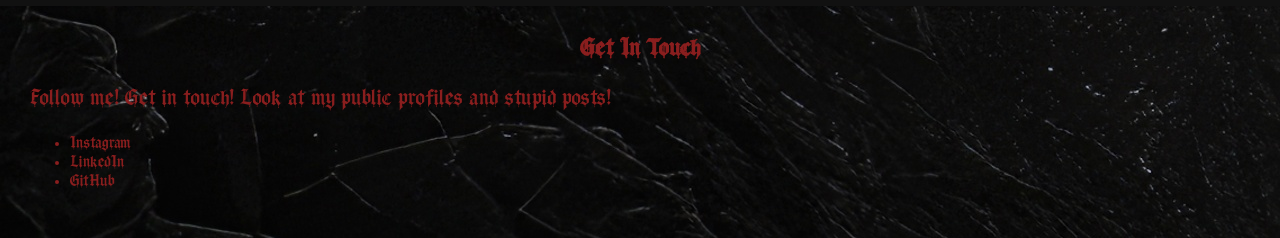
==== commit b2492009: "Adding background image and moving changes over to 'home.html' - committing before deleting home_alt" ====
--- a/home_alt.html
+++ b/home_alt.html
@@ -24,8 +24,8 @@
             Hobbies
           </a>
 
-          <a href="#contact-me" class="navbar-link">
-            Contact Me
+          <a href="#get-in-touch" class="navbar-link">
+            Get In Touch
           </a>
         </div>
 
@@ -128,8 +128,8 @@
       </div>
     </div>
 
-    <div class="footer-links" id="contact-me">
-      <h2 class="footer-header">Contact Me</h2>
+    <div class="footer-links" id="get-in-touch">
+      <h2 class="footer-header">Get In Touch</h2>
       <p>Follow me! Get in touch! Look at my public profiles and stupid posts!</p>
       <ul>
         <li>
--- a/assets/stylesheets/home_styles.css
+++ b/assets/stylesheets/home_styles.css
@@ -39,7 +39,13 @@
   margin: 0;
   color: #8A1E1E;
   min-height: 100vh;
-  background-color: #1a1a1a;
+  /*
+    Background Image downloaded from Mustafa V on Vecteezy
+    URL: https://www.vecteezy.com/members/mfbtasarim
+  */
+  background-color: #1A1A1A;
+  background-image: url('../../images/vecteezy_textured-black-board-background-close-up-background-with_22563338.jpg');
+  background-repeat: repeat;
 }
 
 body p {
